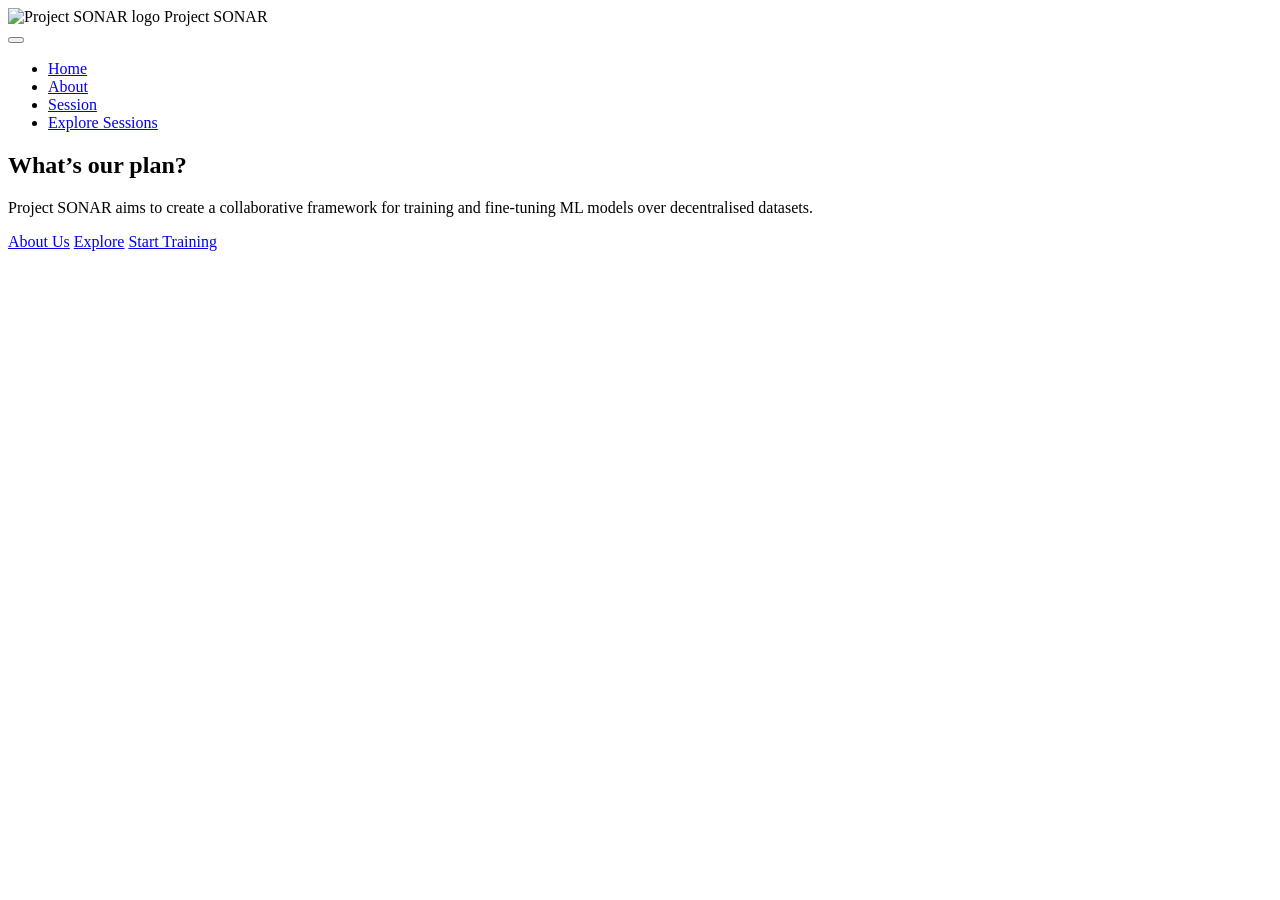
==== src/browser_client/index.html @ 95d4d511 "fixing" ====
<!DOCTYPE html>
<html lang="en">
  <head>
    <meta charset="UTF-8" />
    <meta name="viewport" content="width=device-width, initial-scale=1.0" />
    <title>Project SONAR – Home</title>

    <!-- External stylesheet(s) -->
    <link rel="stylesheet" href="styling/styles.css" />
  </head>

  <body>
    <!-- ───── Top bar (treated as a full‑page "slide") ───── -->
    <header class="top-bar page" id="top-bar">
      <div class="logo-container">
        <img src="assets/logo.png" alt="Project SONAR logo" class="logo" />
        <span class="project-name">Project SONAR</span>
      </div>

      <!-- Mobile hamburger -->
      <button class="hamburger-menu" id="hamburger-menu" aria-label="Toggle navigation">
        <span class="line"></span><span class="line"></span><span class="line"></span>
      </button>
    </header>

    <!-- ───── Mobile nav drawer ───── -->
    <nav class="mobile-nav" id="mobile-nav" aria-label="Primary">
      <ul>
        <li><a href="./index.html">Home</a></li>
        <li><a href="./about.html">About</a></li>
        <li><a href="./browser.html">Session</a></li>
        <li><a href="./sessions.html">Explore Sessions</a></li>
      </ul>
    </nav>

    <!-- ───── Hero (full‑page slide) ───── -->
    <section class="hero page" id="hero">
      <div class="hero-text">
        <h1>What’s our <span class="highlight">plan?</span></h1>
        <p>
          Project SONAR aims to create a collaborative framework for training
          and fine‑tuning ML models over decentralised datasets.
        </p>
        <div class="button-group">
          <a href="./about.html" class="btn about-btn">About Us</a>
          <a href="./sessions.html" class="btn explore-btn">Explore</a>
          <a href="./browser.html" class="btn training-btn">Start Training</a>
        </div>
      </div>
    </section>

    <!-- ───── Placeholder for future full‑page sections ───── -->
    <!--
    <section class="feature page"> … </section>
    <footer class="page"> … </footer>
    -->

    <!-- ───────────────── Scripts ───────────────── -->
    <script>
      /* ===== 1. Mobile hamburger toggle =================== */
      const hamburger = document.getElementById('hamburger-menu');
      const mobileNav = document.getElementById('mobile-nav');
      hamburger.addEventListener('click', () => mobileNav.classList.toggle('active'));

      /* ===== 2. Full‑page manual scrolling ================ */
      (() => {
        // All elements that should snap full‑screen
        const pages = [...document.querySelectorAll('.page')];
        if (!pages.length) return;

        let idx = 0;
        let lock = false;
        const animMs = 700; // duration must ≥ CSS scroll‑behavior timing

        const goTo = (i) => {
          if (i < 0 || i >= pages.length || lock) return;
          lock = true;
          idx = i;
          pages[i].scrollIntoView({ behavior: 'smooth' });
          setTimeout(() => (lock = false), animMs);
        };

        /* Wheel / track‑pad */
        window.addEventListener(
          'wheel',
          (e) => {
            if (lock) return;
            e.preventDefault(); // cancel native free‑scroll
            e.deltaY > 0 ? goTo(idx + 1) : goTo(idx - 1);
          },
          { passive: false }
        );

        /* Keyboard arrows & PgUp/PgDn */
        window.addEventListener('keydown', (e) => {
          if (lock) return;
          if (['ArrowDown', 'PageDown'].includes(e.key)) return goTo(idx + 1);
          if (['ArrowUp', 'PageUp'].includes(e.key)) return goTo(idx - 1);
        });

        /* Touch swipe (mobile) */
        let touchY = 0;
        window.addEventListener('touchstart', (e) => (touchY = e.touches[0].clientY));
        window.addEventListener('touchend', (e) => {
          const diff = touchY - e.changedTouches[0].clientY;
          if (Math.abs(diff) < 60 || lock) return; // ignore small drags
          diff > 0 ? goTo(idx + 1) : goTo(idx - 1);
        });
      })();
    </script>
  </body>
</html>
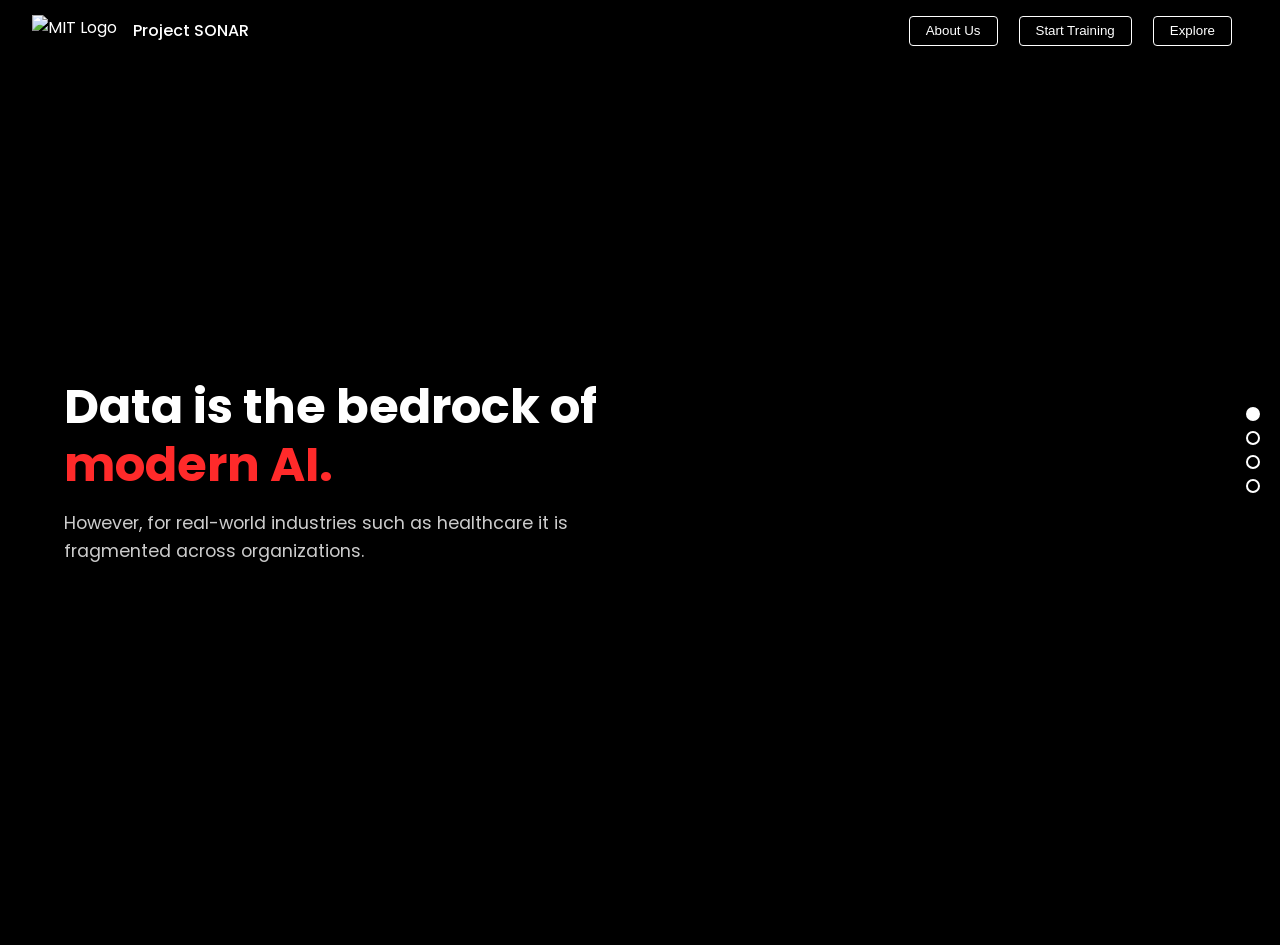
==== commit b49eeade: "revamped UI, added graph funtionality" ====
--- a/src/browser_client/index.html
+++ b/src/browser_client/index.html
@@ -1,112 +1,65 @@
 <!DOCTYPE html>
 <html lang="en">
-  <head>
-    <meta charset="UTF-8" />
-    <meta name="viewport" content="width=device-width, initial-scale=1.0" />
-    <title>Project SONAR – Home</title>
+<head>
+  <meta charset="UTF-8" />
+  <meta name="viewport" content="width=device-width, initial-scale=1.0"/>
+  <title>Home - Expand Effect</title>
+  <link rel="preconnect" href="https://fonts.googleapis.com" />
+  <link rel="preconnect" href="https://fonts.gstatic.com" crossorigin />
+  <link href="https://fonts.googleapis.com/css2?family=Poppins:wght@300;500;600&display=swap" rel="stylesheet" />
+  <link rel="stylesheet" href="styling/index.css" />
+  <link rel="icon" href="assets/Miit.png" type="image/x-icon">
 
-    <!-- External stylesheet(s) -->
-    <link rel="stylesheet" href="styling/styles.css" />
-  </head>
-
-  <body>
-    <!-- ───── Top bar (treated as a full‑page "slide") ───── -->
-    <header class="top-bar page" id="top-bar">
-      <div class="logo-container">
-        <img src="assets/logo.png" alt="Project SONAR logo" class="logo" />
-        <span class="project-name">Project SONAR</span>
+</head>
+<body>
+  <header class="top-bar">
+    <div class="logo-area">
+      <img src="assets/logo.png" alt="MIT Logo" class="mit-logo" />
+      <div class="text-group">
+        <div class="project-sonar">Project SONAR</div>
       </div>
-
-      <!-- Mobile hamburger -->
-      <button class="hamburger-menu" id="hamburger-menu" aria-label="Toggle navigation">
-        <span class="line"></span><span class="line"></span><span class="line"></span>
-      </button>
-    </header>
-
-    <!-- ───── Mobile nav drawer ───── -->
-    <nav class="mobile-nav" id="mobile-nav" aria-label="Primary">
-      <ul>
-        <li><a href="./index.html">Home</a></li>
-        <li><a href="./about.html">About</a></li>
-        <li><a href="./browser.html">Session</a></li>
-        <li><a href="./sessions.html">Explore Sessions</a></li>
-      </ul>
-    </nav>
-
-    <!-- ───── Hero (full‑page slide) ───── -->
-    <section class="hero page" id="hero">
-      <div class="hero-text">
-        <h1>What’s our <span class="highlight">plan?</span></h1>
-        <p>
-          Project SONAR aims to create a collaborative framework for training
-          and fine‑tuning ML models over decentralised datasets.
-        </p>
-        <div class="button-group">
-          <a href="./about.html" class="btn about-btn">About Us</a>
-          <a href="./sessions.html" class="btn explore-btn">Explore</a>
-          <a href="./browser.html" class="btn training-btn">Start Training</a>
-        </div>
+    </div>
+    <div class="menu-icon">
+      <button class="session-btn" onclick="window.location.href='about.html'">About Us</button>
+      <button class="session-btn" onclick="window.location.href='browser.html'">Start Training</button>
+      <button class="session-btn" onclick="window.location.href='sessions.html'">Explore</button>
+    
+    </div>
+  </header>
+  <div class="slides">
+    <section class="slide" style="background-image: url('assets/webwall.jpeg')">
+      <div class="content">
+        <h1>Data is the bedrock of <span class="highlight">modern AI.</span></h1>
+        <p>However, for real-world industries such as healthcare it is fragmented across organizations.</p>
       </div>
     </section>
-
-    <!-- ───── Placeholder for future full‑page sections ───── -->
-    <!--
-    <section class="feature page"> … </section>
-    <footer class="page"> … </footer>
-    -->
-
-    <!-- ───────────────── Scripts ───────────────── -->
-    <script>
-      /* ===== 1. Mobile hamburger toggle =================== */
-      const hamburger = document.getElementById('hamburger-menu');
-      const mobileNav = document.getElementById('mobile-nav');
-      hamburger.addEventListener('click', () => mobileNav.classList.toggle('active'));
-
-      /* ===== 2. Full‑page manual scrolling ================ */
-      (() => {
-        // All elements that should snap full‑screen
-        const pages = [...document.querySelectorAll('.page')];
-        if (!pages.length) return;
-
-        let idx = 0;
-        let lock = false;
-        const animMs = 700; // duration must ≥ CSS scroll‑behavior timing
-
-        const goTo = (i) => {
-          if (i < 0 || i >= pages.length || lock) return;
-          lock = true;
-          idx = i;
-          pages[i].scrollIntoView({ behavior: 'smooth' });
-          setTimeout(() => (lock = false), animMs);
-        };
-
-        /* Wheel / track‑pad */
-        window.addEventListener(
-          'wheel',
-          (e) => {
-            if (lock) return;
-            e.preventDefault(); // cancel native free‑scroll
-            e.deltaY > 0 ? goTo(idx + 1) : goTo(idx - 1);
-          },
-          { passive: false }
-        );
-
-        /* Keyboard arrows & PgUp/PgDn */
-        window.addEventListener('keydown', (e) => {
-          if (lock) return;
-          if (['ArrowDown', 'PageDown'].includes(e.key)) return goTo(idx + 1);
-          if (['ArrowUp', 'PageUp'].includes(e.key)) return goTo(idx - 1);
-        });
-
-        /* Touch swipe (mobile) */
-        let touchY = 0;
-        window.addEventListener('touchstart', (e) => (touchY = e.touches[0].clientY));
-        window.addEventListener('touchend', (e) => {
-          const diff = touchY - e.changedTouches[0].clientY;
-          if (Math.abs(diff) < 60 || lock) return; // ignore small drags
-          diff > 0 ? goTo(idx + 1) : goTo(idx - 1);
-        });
-      })();
-    </script>
-  </body>
-</html>
+    <section class="slide" style="background-image: url('assets/webwall.jpeg')">
+      <div class="content">
+        <h1>What's our <span class="highlight">plan?</span></h1>
+        <p>Project SONAR aims to create a collaborative framework for training and fine-tuning ML models.</p>
+      </div>
+    </section>
+    <section class="slide" style="background-image: url('assets/webwall.jpeg')">
+      <div class="content">
+        <h1>What's our <span class="highlight">timeline?</span></h1>
+        <p>Enabling individuals to own their data, personalize it, and benefit from collective knowledge.</p>
+      </div>
+    </section>
+    <section class="slide" style="background-image: url('assets/webwall.jpeg')">
+      <div class="content">
+        <h1>Get <span class="highlight">Started.</span></h1>
+        <p>Begin leveraging the power of decentralized, collaborative AI frameworks.</p>
+      </div>
+    </section>
+  </div>
+  <div class="dot-indicator">
+    <ul>
+      <li class="active"></li>
+      <li></li>
+      <li></li>
+      <li></li>
+    </ul>
+  </div>
+  <script src="index.js"></script>
+</body>
+</html>
--- a/src/browser_client/styling/index.css
+++ b/src/browser_client/styling/index.css
@@ -0,0 +1,326 @@
+* {
+    margin: 0;
+    padding: 0;
+    box-sizing: border-box;
+  }
+  
+  html, body {
+    width: 100%;
+    height: 100%;
+    font-family: 'Poppins', sans-serif,'Helvetica Neue';
+    background: #000;
+    color: #fff;
+    overflow: hidden;
+  }
+  
+  
+  .top-bar {
+    position: fixed;
+    top: 0;
+    left: 0;
+    width: 100%;
+    height: 60px;
+    background-color: #000;
+    display: flex;
+    align-items: center;
+    justify-content: space-between;
+    padding: 0 2rem;
+    z-index: 1000;
+  }
+  
+  .logo-area {
+    display: flex;
+    align-items: center;
+  }
+  
+  .mit-logo {
+    height: 30px;
+    margin-right: 1rem;
+  }
+  
+  .text-group {
+    display: flex;
+    flex-direction: column;
+    line-height: 1.2;
+  }
+  
+  .mit-name {
+    font-size: 0.8rem;
+    font-weight: 300;
+  }
+  
+  .project-sonar {
+    font-size: 1rem;
+    font-weight: 500;
+    margin-top: 2px;
+  }
+  
+  .menu-icon {
+    font-size: 1.2rem;
+    cursor: pointer;
+  }
+  
+  
+  .slides {
+    width: 100%;
+    height: 100%;
+    position: relative;
+  }
+  
+  
+  .slide {
+    width: 100%;
+    height: 100%;
+    position: absolute;
+    top: 0; 
+    left: 0;
+    background-size: cover;
+    background-position: center;
+  
+    opacity: 0;
+    transform: scale(1.1);
+    transition: opacity 0.67s ease, transform 0.67s ease;
+  }
+  
+  
+  .slide.active {
+    opacity: 1;
+    transform: scale(1);
+  }
+  
+  
+  .slide .content {
+    position: absolute;
+    left: 5%;
+    top: 42%;
+    max-width: 600px;
+    transform: translateY(-50%);
+    transition: opacity 0.67s ease, transform 0.67s ease;
+    opacity: 0;
+  }
+  
+  .slide.active .content {
+    opacity: 1;
+    transform: translateY(0);
+  }
+  
+  .slide h1 {
+    font-size: 3rem;
+    line-height: 1.2;
+    margin-bottom: 1rem;
+  }
+  
+  .slide p {
+    font-size: 1.1rem;
+    color: #ccc;
+    line-height: 1.6;
+  }
+  
+  .highlight {
+    color: #ff2a2a;
+  }
+  
+  /* DOT INDICATOR (RIGHT CENTER) */
+  .dot-indicator {
+    position: fixed;
+    right: 20px;
+    top: 50%;
+    transform: translateY(-50%);
+    z-index: 1000;
+  }
+  
+  .dot-indicator ul {
+    list-style: none;
+    display: flex;
+    flex-direction: column;
+    gap: 10px;
+  }
+  
+  .dot-indicator ul li {
+    width: 14px;
+    height: 14px;
+    border: 2px solid #fff;
+    border-radius: 50%;
+    cursor: pointer;
+    transition: background-color 0.3s;
+  }
+  
+  .dot-indicator ul li.active,
+  .dot-indicator ul li:hover {
+    background-color: #fff;
+  }
+  
+  .session-btn {
+    background: transparent;
+    color: #fff;
+    border: 1px solid #fff;
+    padding: 0.4rem 1rem;
+    border-radius: 4px;
+    cursor: pointer;
+    margin-right: 1rem; 
+  }
+  .session-btn:hover {
+    background: #fff;
+    color: #000;
+  }
+  
+  
+  /* RESPONSIVE */
+  @media (max-width: 768px) {
+    .slide h1 {
+      font-size: 2rem;
+    }
+    .slide p {
+      font-size: 1rem;
+    }
+  }
+
+  /* Scoped About styles */
+/* about.css */
+.about {
+    /* ensure overflow hidden so our JS-driven slides fill the screen */
+    overflow: hidden;
+  }
+  
+  /* fixed header */
+  .about .top-bar {
+    /* inherits from your existing top-bar rules */
+  }
+  
+  /* slide container */
+  .about .slides {
+    width: 100%;
+    height: 100%;
+    position: relative;
+  }
+  
+  /* each full‑screen panel */
+  .about .slide {
+    width: 100%;
+    height: 100%;
+    position: absolute;
+    top: 0;
+    left: 0;
+  
+    /* new: background image via slide-specific class */
+    background-size: cover;
+    background-position: center;
+  
+    opacity: 0;
+    transform: scale(1.1);
+    transition: opacity 0.67s ease, transform 0.67s ease;
+  }
+  .about .slide.active {
+    opacity: 1;
+    transform: scale(1);
+  }
+  
+  /* slide content (text) */
+  .about .slide .content {
+    position: absolute;
+    left: 5%;
+    top: 50%;
+    max-width: 700px;
+    padding: 2rem;
+    background: rgba(0,0,0,0.4);
+    border-radius: 8px;
+    transform: translateY(-50%);
+    transition: opacity 0.67s ease, transform 0.67s ease;
+    opacity: 0;
+  }
+  .about .slide.active .content {
+    opacity: 1;
+    transform: translateY(-50%);
+  }
+  
+  /* headings & paragraphs */
+  .about .slide h1 {
+    font-size: 4rem;
+    margin-bottom: 1rem;
+    line-height: 1.1;
+  }
+  .about .slide h2,
+  .about .slide h3 {
+    font-size: 2rem;
+    margin-bottom: 0.75rem;
+  }
+  .about .slide p,
+  .about .slide ul {
+    font-size: 1.3rem;
+    line-height: 1.6;
+    margin-bottom: 1rem;
+  }
+  .about .slide ul {
+    list-style-position: inside;
+  }
+  .about .highlight {
+    color: #ff2a2a;
+  }
+  
+  /* placeholder backgrounds – replace with your image paths */
+  .about .slide.bg-1 { background-image: url('../assets/webwall.jpeg'); }
+  .about .slide.bg-2 { background-image: url('../assets/webwall.jpeg') }
+  .about .slide.bg-3 { background-image: url('../assets/webwall.jpeg'); }
+  .about .slide.bg-4 { background-image: url('../assets/webwall.jpeg'); }
+  .about .slide.bg-5 { background-image: url('../assets/webwall.jpeg'); }
+  
+  /* default dot indicator (circle bullets) */
+  .about .dot-indicator {
+    position: fixed;
+    right: 20px;
+    top: 50%;
+    transform: translateY(-50%);
+    z-index: 1000;
+  }
+  .about .dot-indicator ul {
+    list-style: none;    /* turn off default bullets */
+
+    list-style-type: circle;
+    padding-left: 1rem;
+  }
+  .about .dot-indicator ul li {
+    list-style: none;    /* turn off default bullets */
+
+    margin: 0.5rem 0;
+    cursor: pointer;
+  }
+  .about .dot-indicator ul li.active {
+    font-weight: bold;
+  }
+  
+  /* button tweaks for Explore & Start Training */
+  .about .btn.explore-btn,
+  .about .session-btn.explore-btn {
+    background-color: rgba(255,255,255,0.85);
+    color: #000;
+    font-size: 1.2rem;
+    padding: 0.8rem 2rem;
+    border-radius: 6px;
+    margin-right: 1rem;
+    transition: background-color 0.3s ease;
+  }
+  .about .btn.explore-btn:hover {
+    background-color: #fff;
+  }
+  
+  .about .btn.training-btn,
+  .about .session-btn.training-btn {
+    background-color: rgba(255, 42, 127, 0.85);
+    color: #fff;
+    font-size: 1.2rem;
+    padding: 0.8rem 2rem;
+    border-radius: 6px;
+    margin-right: 1rem;
+    transition: background-color 0.3s ease;
+  }
+  .about .btn.training-btn:hover {
+    background-color: #ff2a7f;
+  }
+  
+  /* responsive text scaling */
+  @media (max-width: 768px) {
+    .about .slide h1 { font-size: 2.5rem; }
+    .about .slide h2, .about .slide h3 { font-size: 1.5rem; }
+    .about .slide p, .about .slide ul { font-size: 1.1rem; }
+  }
+  
